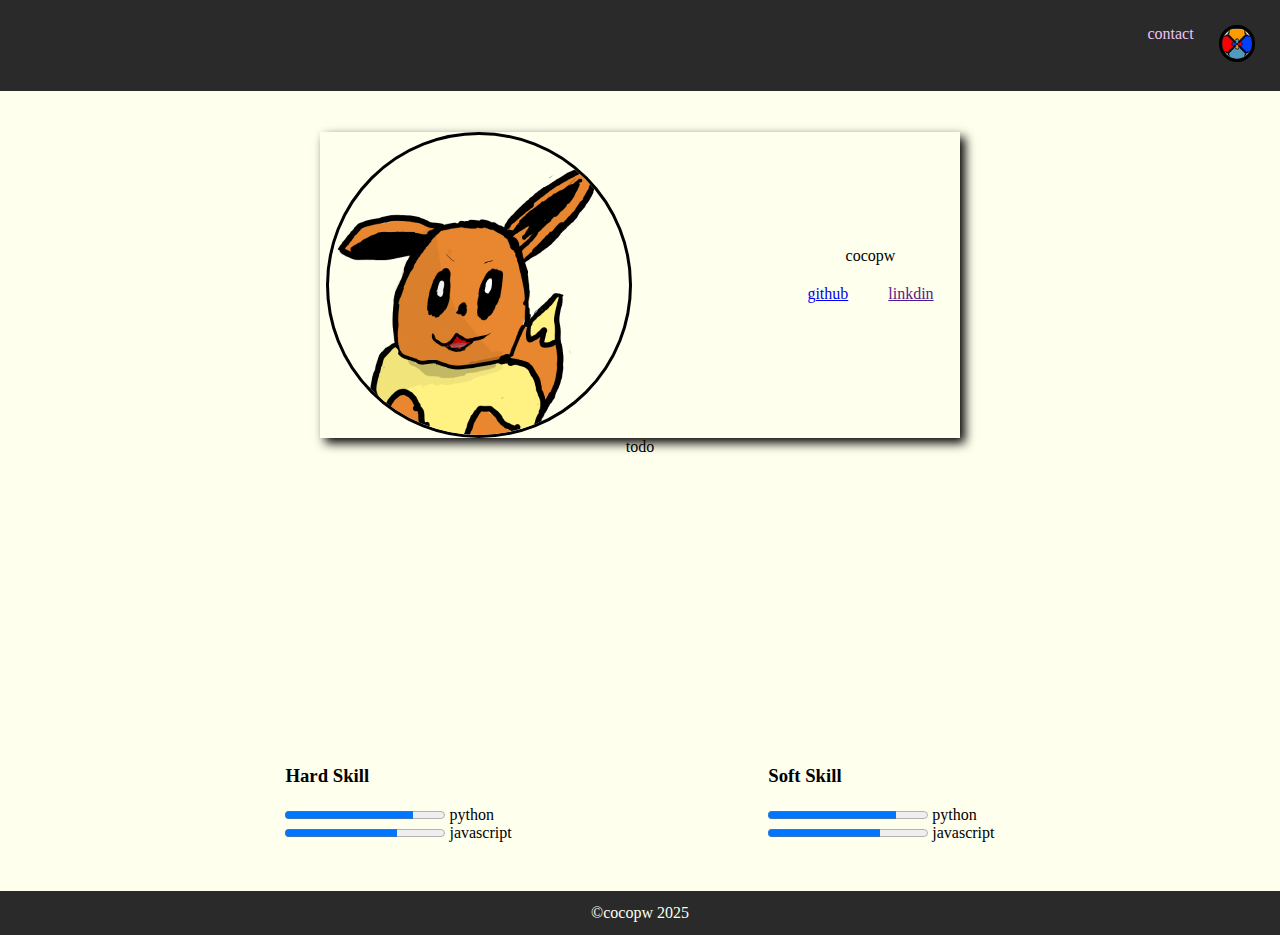
==== web/port/index.html @ 21548c27 "git init" ====
<!DOCTYPE html>
<html lang="en">
<head>
    <meta charset="UTF-8">
    <meta name="viewport" content="width=device-width, initial-scale=1.0">
    <meta name="description" content="">
    <meta name="keyword" content="">
    <title>cocopw</title>
    <link rel="stylesheet" href="assets/css/style.css">
</head>
<body>
    <header>
        
        <a class="head_button" href="/"><img class="head_button" height="30" src="assets/img/logo.jpg" alt="logo"></a>
        <a class="head_button" href="contact"> contact</a>
    </header>
    <main>
        <div id="presentation" class="cards">

                <img class="card_item" src="assets/img/cocopw.png" alt="cocopw" height="300px">
                <div class="card_item">
                    <div style="text-align: center;">cocopw</div>
                    <div class="social">
                        <div><a class="social" href="https://github.com/cocopw1">github</a></div>
                        <div><a class="social" href="">linkdin</a></div>
                    </div>
                </div>
        </div>
        <div id="projects">
            todo
        </div>
        <div class="container">
            <div class="content">
                <h3>Hard Skill</h3>
                <div>
                    <progress max="100" value="80">80%</progress>
                    <label>python</label>
                </div>
                <div>
                    <progress max="100" value="70">70%</progress>
                    <label> javascript</label>
                </div>
            </div>
            <div class="vertical-line"></div>
            <div class="content">
                <h3>Soft Skill</h3>
                    <div>
                        <progress max="100" value="80">80%</progress>
                        <label>python</label>
                    </div>
                    <div>
                        <progress max="100" value="70">70%</progress>
                        <label> javascript</label>
                    </div>
                </div>
            </div>
        </div>
    </main>
    <footer>
        ©cocopw 2025
    </footer>
</body>
</html>
---- web/port/assets/css/style.css ----
:root{
    --primary-color:#
}

html{
margin: 0;
padding: 0;
}
body{
    background-color: #2a2a2a;
    margin: 0;
    padding: 0;
}
main{
    background-color: #ffe;
    min-height: 800px;
    height: fit-content;
    padding: 0px;
    margin: 0px;
    display:flex;
    flex-direction: column;
    justify-content: center;
    align-items: center;
}
footer{
    color: #ffe;
    padding: 1% 5%;
    text-align: center;
}
header{
    display: flex;
    flex-direction: row-reverse;
    padding: 1% 1%;
    color: #000;
}
a.head_button:visited{
    order: -1;
    color: #efc4f5;
    
}
a.head_button:hover{
    order: -1;
    color: #efc4f5;
    border-bottom: solid #ffe;
}

a.head_button:link{
    text-decoration:none;
    order: -1;
    color: #efc4f5;
    
}
.head_button{
    color: #ffe;
    padding: 1%;
}
img.head_button{
    border-radius: 50%;
    border: solid #000;
}

#presentation{
    display: flex;
    flex-direction: row ;
    justify-content: space-between;
    align-items: center;
    box-shadow: 5px 5px 10px#000;
    flex-wrap: nowrap;
    width: 50%;

}
.card_item{
    order: 1;
    margin:  0% 1%;
    display: flex;
    flex-direction: column;
    flex-wrap: nowrap;
    justify-content: flex-end;
}
img.card_item{
    border-radius: 50%;
    border: solid #000;
}
.social{
    display: flex;
    flex-direction: row;
    justify-content: space-around;
}
a.social{
    padding: 20px;
}
.container{
    display: flex;
    flex-direction: row;
    justify-content: space-around;
    width: 66%;
}
.content{
    padding: 1%;
    display: flex;
    flex-direction: column;
}
.vertical-line { 
    width: 1px; 
    border-left: 1px solid #000; 
    height: 100%; 
  } 
#projects{
    height: 300px;
}
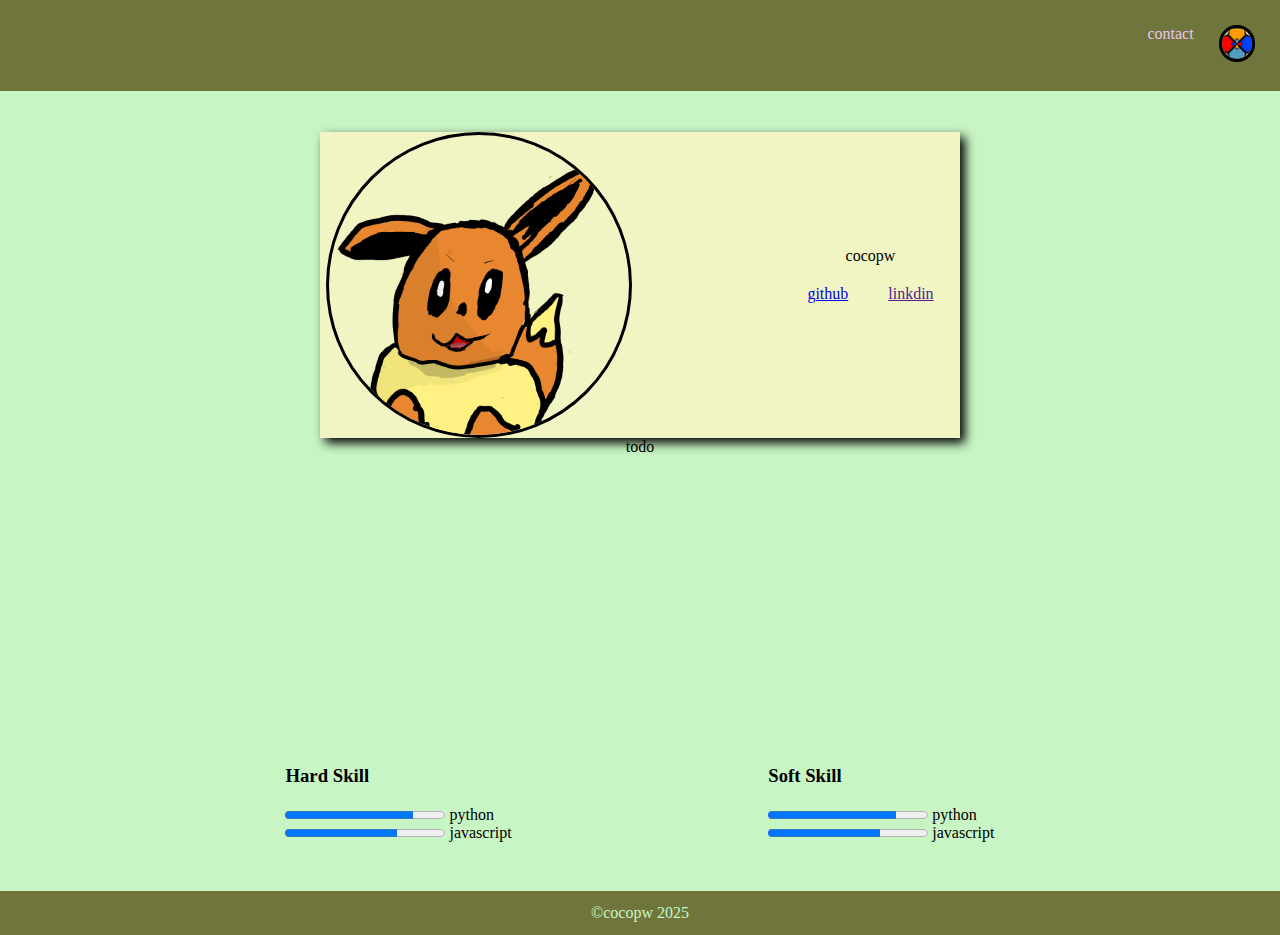
==== commit 1fdc41ce: "more fitting color" ====
--- a/web/port/index.html
+++ b/web/port/index.html
@@ -6,6 +6,7 @@
     <meta name="description" content="">
     <meta name="keyword" content="">
     <title>cocopw</title>
+    <link rel="shortcut icon" href="assets/img/logo.jpg">
     <link rel="stylesheet" href="assets/css/style.css">
 </head>
 <body>
--- a/web/port/assets/css/style.css
+++ b/web/port/assets/css/style.css
@@ -7,12 +7,12 @@
 padding: 0;
 }
 body{
-    background-color: #2a2a2a;
+    background-color: #70753B;
     margin: 0;
     padding: 0;
 }
 main{
-    background-color: #ffe;
+    background-color: #C8F5C4;
     min-height: 800px;
     height: fit-content;
     padding: 0px;
@@ -23,7 +23,7 @@
     align-items: center;
 }
 footer{
-    color: #ffe;
+    color: #C8F5C4;
     padding: 1% 5%;
     text-align: center;
 }
@@ -41,7 +41,7 @@
 a.head_button:hover{
     order: -1;
     color: #efc4f5;
-    border-bottom: solid #ffe;
+    border-bottom: solid #C8F5C4;
 }
 
 a.head_button:link{
@@ -51,7 +51,7 @@
     
 }
 .head_button{
-    color: #ffe;
+    color: #C8F5C4;
     padding: 1%;
 }
 img.head_button{
@@ -66,6 +66,7 @@
     align-items: center;
     box-shadow: 5px 5px 10px#000;
     flex-wrap: nowrap;
+    background-color: #F1F5C4;
     width: 50%;
 
 }
@@ -107,4 +108,5 @@
   } 
 #projects{
     height: 300px;
+    align-self: center;
 }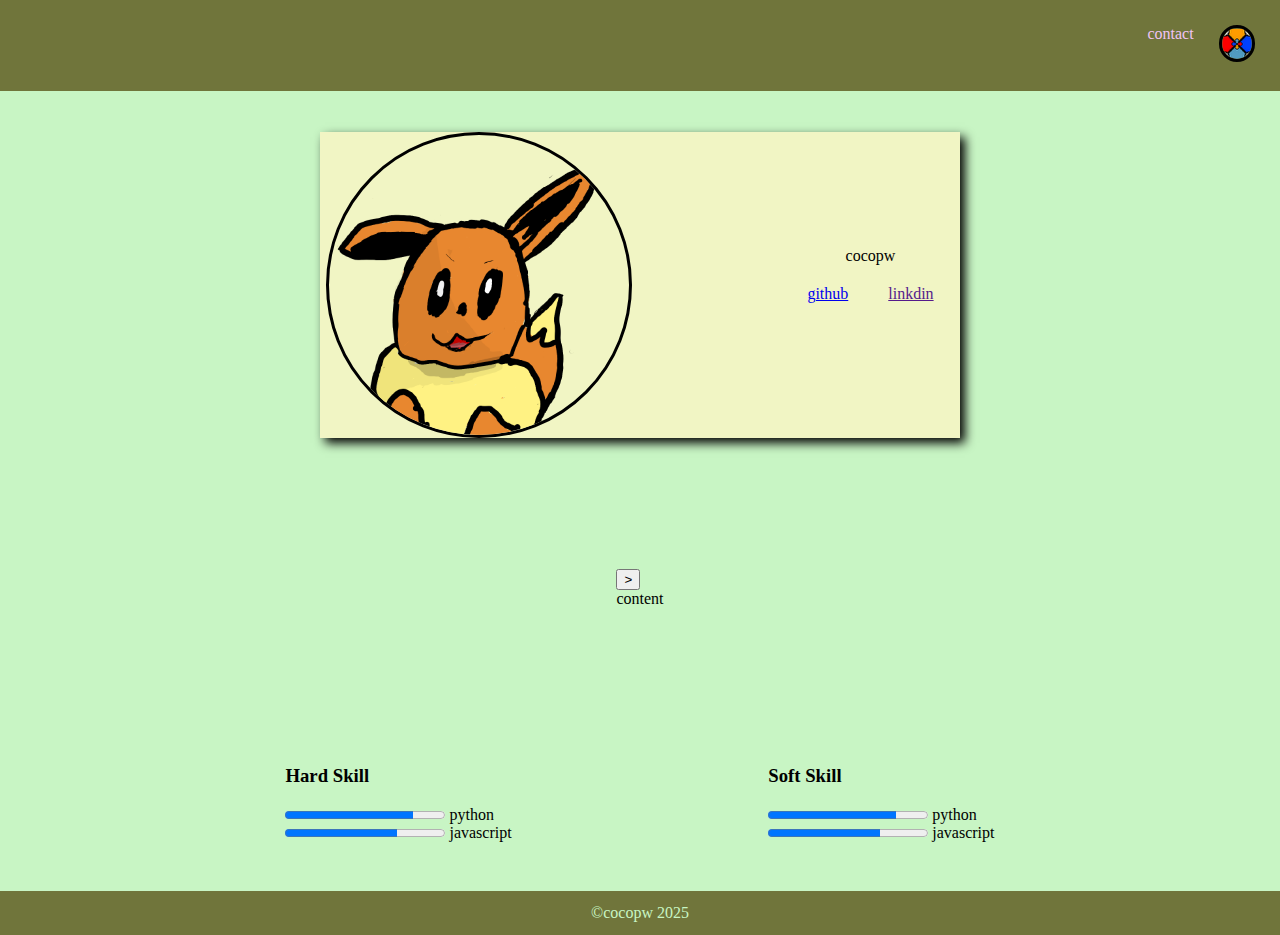
==== commit c3ea8268: "js_fxs" ====
--- a/web/port/index.html
+++ b/web/port/index.html
@@ -8,6 +8,7 @@
     <title>cocopw</title>
     <link rel="shortcut icon" href="assets/img/logo.jpg">
     <link rel="stylesheet" href="assets/css/style.css">
+    <script src="assets/js/main.js"></script>
 </head>
 <body>
     <header>
@@ -28,7 +29,10 @@
                 </div>
         </div>
         <div id="projects">
-            todo
+            <div class="cards">
+                <button id="right" onclick="changeContent()">></button>
+                <div id="contentDiv">content</div>
+            </div>
         </div>
         <div class="container">
             <div class="content">
--- a/web/port/assets/css/style.css
+++ b/web/port/assets/css/style.css
@@ -108,5 +108,5 @@
   } 
 #projects{
     height: 300px;
-    align-self: center;
+    align-content: center;
 }